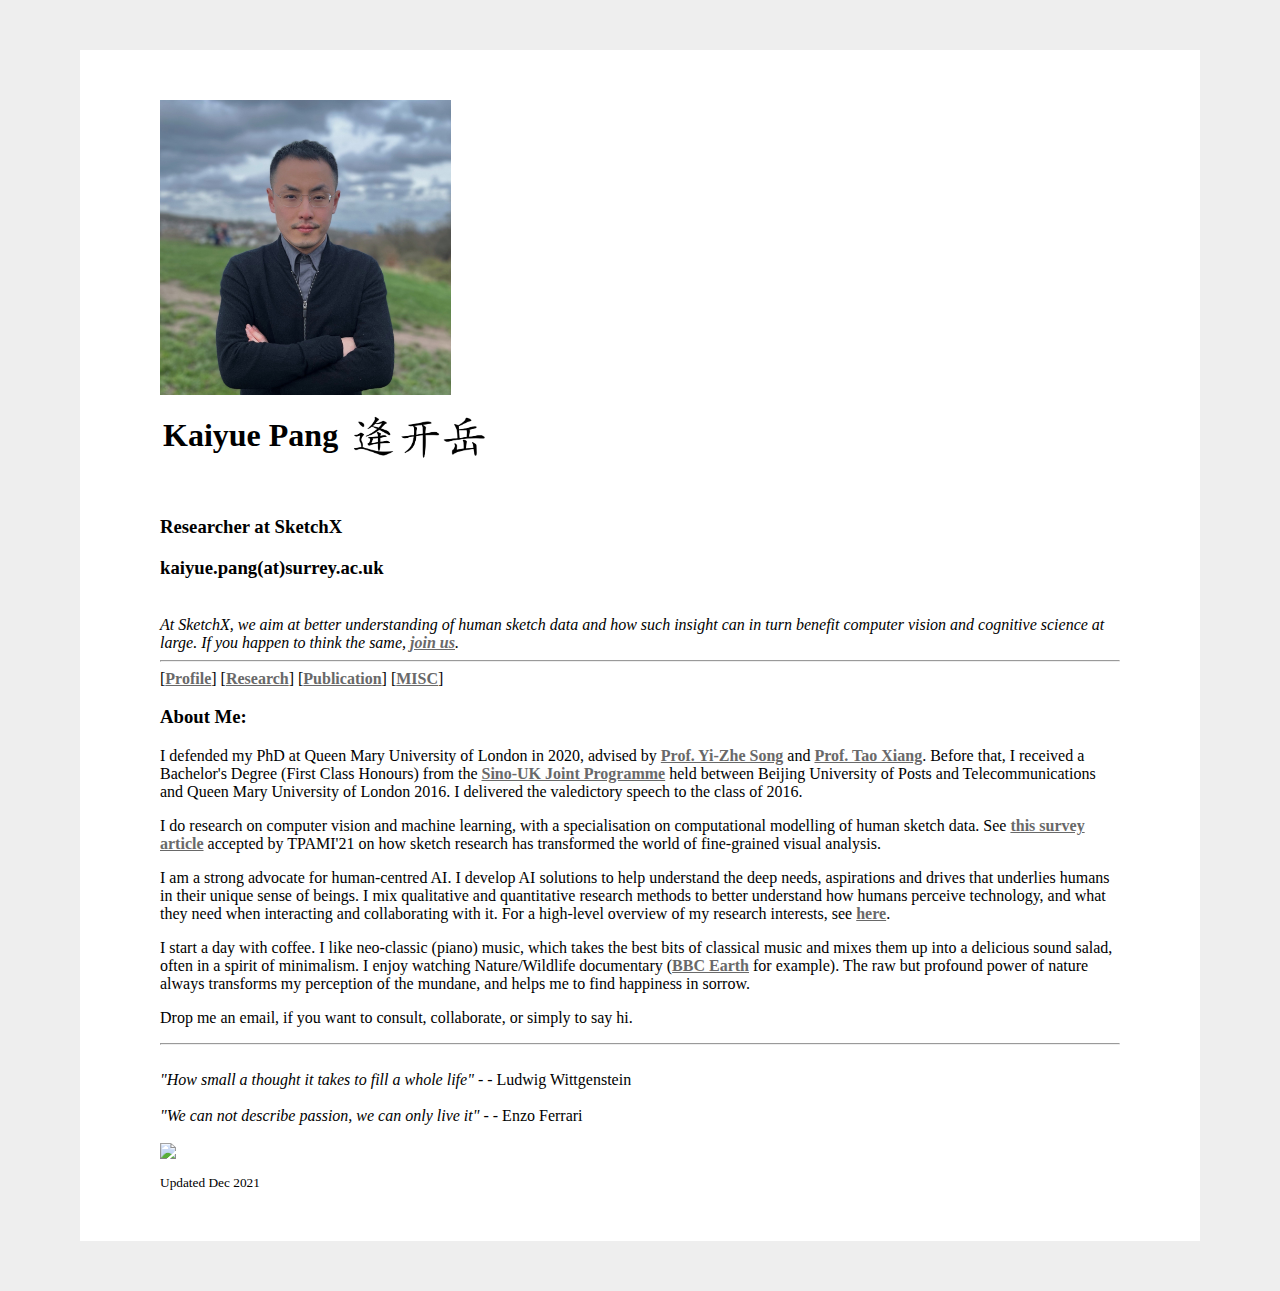
==== index.html @ 8f09667f "update" ====
<html><head>
<meta name="keywords" content="Kaiyue Pang, QMUL, BUPT, CVSSP, Surrey, FG-SBIR, Human-AI, Computer Vision, Sketch Research, Fine-Grained"> 
<meta name="description" content="Kaiyue Pang's home page">
<meta name="google-site-verification" content = "Kaiyue Pang, QMUL, BUPT, CVSSP, Surrey, FG-SBIR, Human-AI, Computer Vision, Sketch Research, Fine-Grained">
<meta name="google-site-verification" content="-HxT5LOZKye2udhAlVbW0nHn4YlmMhf3eN1X9nZn2iM" />
<link href="main.css" media="all" rel="stylesheet">
<title>Kaiyue Pang - Homepage</title>
</head>

<body>


 <div class="container">
      <div class="image">
        <img src="./img/kaiyue_5.jpg" border="0" width="291" height="295">
      </div>
      <br>
      <div class="text">
        <table id="nest table">
            <tr>
            <td><h1>Kaiyue Pang </h1></td>
            <td><img src= "./img/Chinese_name.png" width="135" style="float:left;margin-bottom:18px; margin-left: 10px"></td>
        </table>
      </div>
    </div>

<br>   
<h3>Researcher at SketchX</h3>  

<h3>kaiyue.pang(at)surrey.ac.uk</h3>
<br>
<em>At SketchX, we aim at better understanding of human sketch data and how such insight can in turn benefit computer vision and cognitive science at large. If you happen to think the same, <a href="http://sketchx.ai" target="_blank">join us</a>.</em>
<hr>

<a name="profile"></a>

[<a href="index.html#profile">Profile</a>] [<a href="research.html#research">Research</a>] [<a href="pub.html#pub">Publication</a>] [<a href="misc.html#misc">MISC</a>]</p> 


<h3>About Me:</h3>

<p> I defended my PhD at Queen Mary University of London in 2020, advised by <a href="https://scholar.google.co.uk/citations?user=irZFP_AAAAAJ&hl=en" target="_blank">Prof. Yi-Zhe Song</a> and <a href="https://scholar.google.co.uk/citations?user=MeS5d4gAAAAJ&hl=en" target="_blank">Prof. Tao Xiang</a>. Before that, I received a Bachelor's Degree (First Class Honours) from the <a href = "http://www.eecs.qmul.ac.uk/study-abroad/joint-programme-bupt/" target="_blank">Sino-UK Joint Programme</a> held between Beijing University of Posts and Telecommunications and Queen Mary University of London 2016. I delivered the valedictory speech to the class of 2016. 

<p> I do research on computer vision and machine learning, with a specialisation on computational modelling of human sketch data. See <a href="https://arxiv.org/abs/2111.06119" target="_blank">this survey article</a> accepted by TPAMI'21 on how sketch research has transformed the world of fine-grained visual analysis. 

<p> I am a strong advocate for human-centred AI. I develop AI solutions to help understand the deep needs, aspirations and drives that underlies humans in their unique sense of beings. I mix qualitative and quantitative research methods to better understand how humans perceive technology, and what they need when interacting and collaborating with it. For a high-level overview of my research interests, see <a href="research.html#research" target="_blank">here</a>.

<p> I start a day with coffee. I like neo-classic (piano) music, which takes the best bits of classical music and mixes them up into a delicious sound salad, often in a spirit of minimalism. I enjoy watching Nature/Wildlife documentary (<a href="https://www.bbcearth.com" target="_blank">BBC Earth</a> for example). The raw but profound power of nature always transforms my perception of the mundane, and helps me to find happiness in sorrow.


<p> Drop me an email, if you want to consult, collaborate, or simply to say hi.


<hr>
<br>
<em>"How small a thought it takes to fill a whole life" </em> - - Ludwig Wittgenstein
<br><br>
<em>"We can not describe passion, we can only live it" </em> - - Enzo Ferrari

<br><br>



<a href="https://clustrmaps.com/site/1bjre" title="Visit tracker"><img src="//clustrmaps.com/map_v2.png?cl=0e1633&w=a&t=n&d=pgob_P4ZLOOdFAe7Kw_qcwY_ELuUOJoKlxqChjfMVqQ&co=0b4975&ct=cdd4d9" /></a>


</br>
<!-- Footer ================================================== -->
<footer class="footer">
    <p><small>Updated Dec 2021</small></p>
</footer>

    <!-- Le javascript
    ================================================== -->
    <!-- Placed at the end of the document so the pages load faster -->
    <script src="../assets/js/jquery.js"></script>
    <script src="../assets/js/bootstrap-transition.js"></script>
    <script src="../assets/js/bootstrap-alert.js"></script>
    <script src="../assets/js/bootstrap-modal.js"></script>
    <script src="../assets/js/bootstrap-dropdown.js"></script>
    <script src="../assets/js/bootstrap-scrollspy.js"></script>
    <script src="../assets/js/bootstrap-tab.js"></script>
    <script src="../assets/js/bootstrap-tooltip.js"></script>
    <script src="../assets/js/bootstrap-popover.js"></script>
    <script src="../assets/js/bootstrap-button.js"></script>
    <script src="../assets/js/bootstrap-collapse.js"></script>
    <script src="../assets/js/bootstrap-carousel.js"></script>
    <script src="../assets/js/bootstrap-typeahead.js"></script>
</body>

</html>
---- main.css ----
html {
  background-color: #eeeeee; 
}

body { 
/*  font-family: Times;*/
  color: #000;
  background-color: #ffffff; 
  text-align:left; /* for IE */
  margin-top: 50px; 
  margin-bottom: 50px;
  margin-left: auto;
  margin-right: auto;
  padding-left:  80px;
  padding-right: 80px;
  padding-top: 50px;
  padding-bottom: 50px;
  max-width: 960px;
}

table{ background-color: #ffffff; }

a, a:link, a:visited {
  font-weight: bold;
  color: #696969;
  background:transparent text-decoration: underline;
  cursor:pointer; background-color:underline
}
a:hover {
  color: #8B0000;
  background:inherit;
  text-decoration: underline;
}

img { border: 0; }

/*h1,h2,h3,h4 { font-family: Times}*/

/*p {font-size:16;}*/
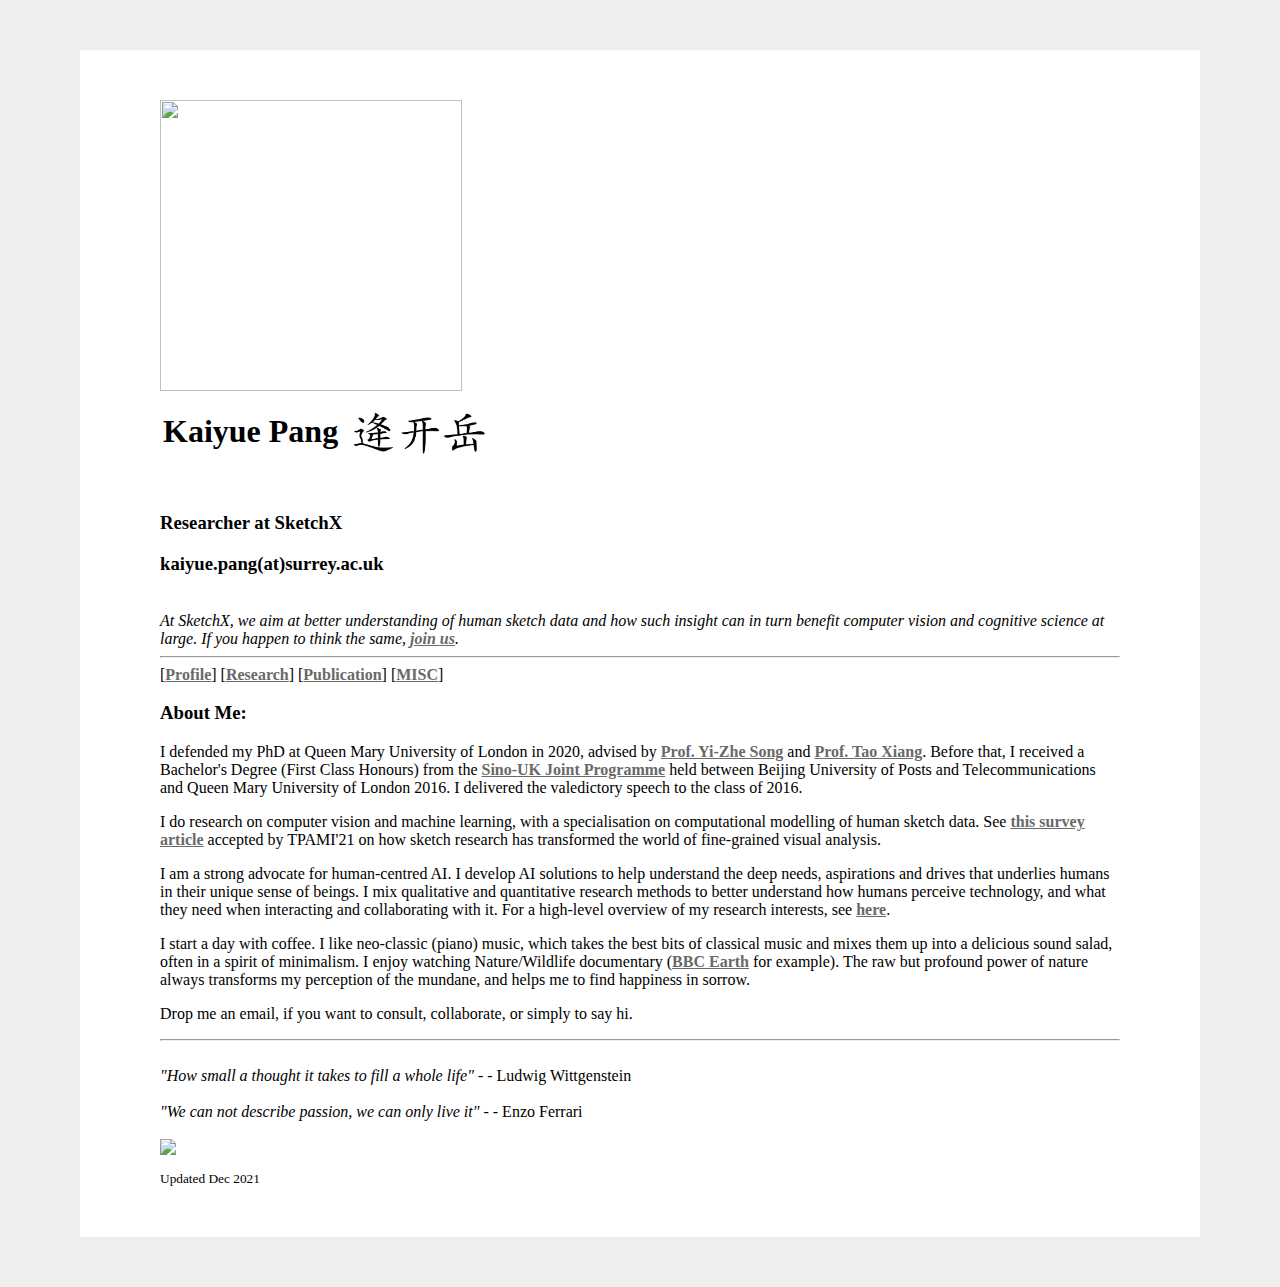
==== commit dfd93fd2: "update" ====
--- a/index.html
+++ b/index.html
@@ -12,7 +12,7 @@
 
  <div class="container">
       <div class="image">
-        <img src="./img/kaiyue_5.jpg" border="0" width="291" height="295">
+        <img src="./img/kaiyue_6.jpg" border="0" width="302" height="291">
       </div>
       <br>
       <div class="text">
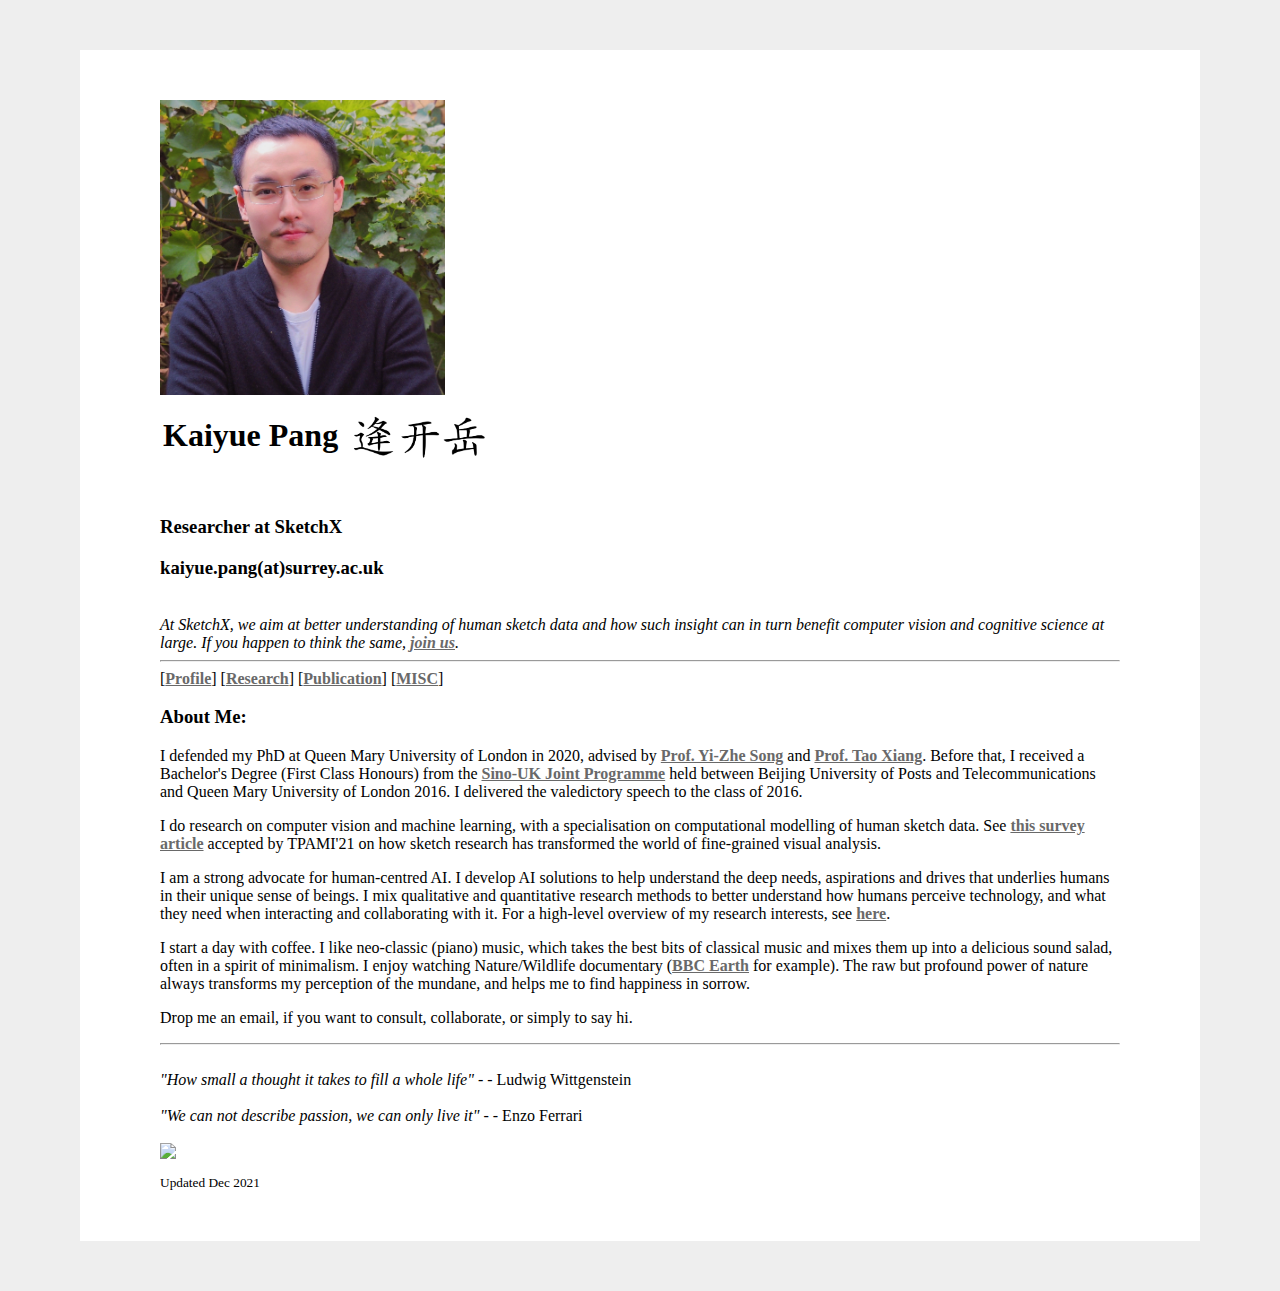
==== commit aa3fedc6: "update" ====
--- a/index.html
+++ b/index.html
@@ -12,7 +12,7 @@
 
  <div class="container">
       <div class="image">
-        <img src="./img/kaiyue_6.jpg" border="0" width="302" height="291">
+        <img src="./img/kaiyue_6.jpg" border="0" width="285" height="295">
       </div>
       <br>
       <div class="text">
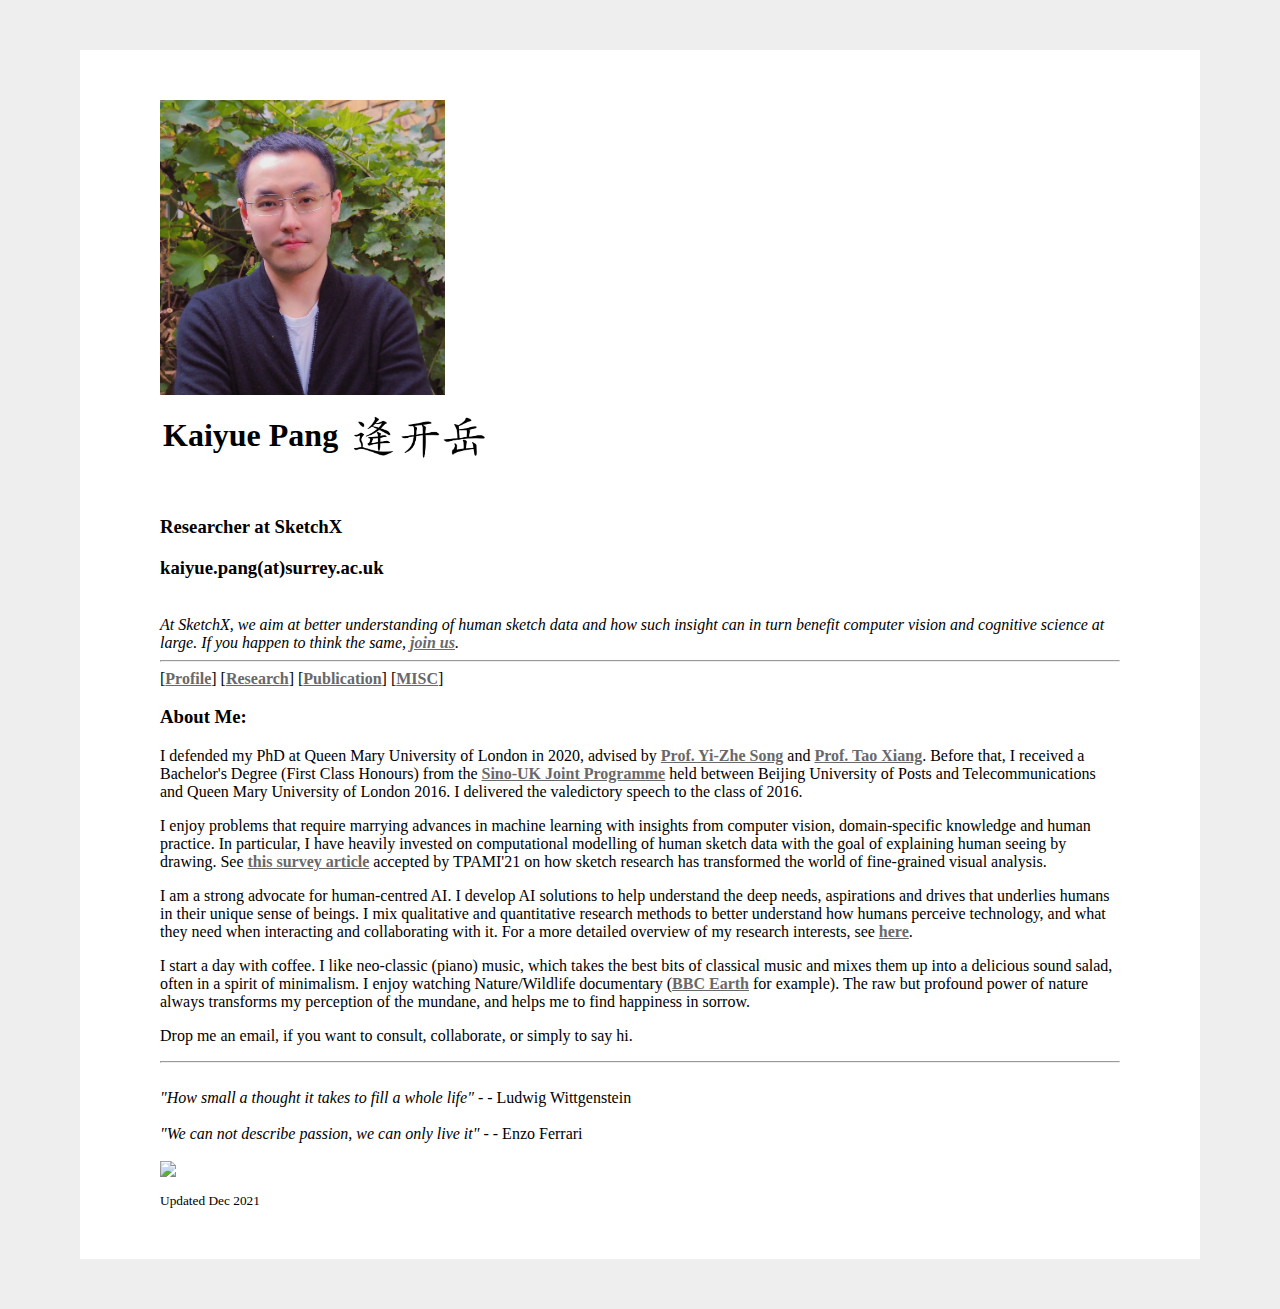
==== commit 150cddbd: "update" ====
--- a/index.html
+++ b/index.html
@@ -41,9 +41,9 @@
 
 <p> I defended my PhD at Queen Mary University of London in 2020, advised by <a href="https://scholar.google.co.uk/citations?user=irZFP_AAAAAJ&hl=en" target="_blank">Prof. Yi-Zhe Song</a> and <a href="https://scholar.google.co.uk/citations?user=MeS5d4gAAAAJ&hl=en" target="_blank">Prof. Tao Xiang</a>. Before that, I received a Bachelor's Degree (First Class Honours) from the <a href = "http://www.eecs.qmul.ac.uk/study-abroad/joint-programme-bupt/" target="_blank">Sino-UK Joint Programme</a> held between Beijing University of Posts and Telecommunications and Queen Mary University of London 2016. I delivered the valedictory speech to the class of 2016. 
 
-<p> I do research on computer vision and machine learning, with a specialisation on computational modelling of human sketch data. See <a href="https://arxiv.org/abs/2111.06119" target="_blank">this survey article</a> accepted by TPAMI'21 on how sketch research has transformed the world of fine-grained visual analysis. 
+<p> I enjoy problems that require marrying advances in machine learning with insights from computer vision, domain-specific knowledge and human practice. In particular, I have heavily invested on computational modelling of human sketch data with the goal of explaining human seeing by drawing. See <a href="https://arxiv.org/abs/2111.06119" target="_blank">this survey article</a> accepted by TPAMI'21 on how sketch research has transformed the world of fine-grained visual analysis. 
 
-<p> I am a strong advocate for human-centred AI. I develop AI solutions to help understand the deep needs, aspirations and drives that underlies humans in their unique sense of beings. I mix qualitative and quantitative research methods to better understand how humans perceive technology, and what they need when interacting and collaborating with it. For a high-level overview of my research interests, see <a href="research.html#research" target="_blank">here</a>.
+<p> I am a strong advocate for human-centred AI. I develop AI solutions to help understand the deep needs, aspirations and drives that underlies humans in their unique sense of beings. I mix qualitative and quantitative research methods to better understand how humans perceive technology, and what they need when interacting and collaborating with it. For a more detailed overview of my research interests, see <a href="research.html#research" target="_blank">here</a>.
 
 <p> I start a day with coffee. I like neo-classic (piano) music, which takes the best bits of classical music and mixes them up into a delicious sound salad, often in a spirit of minimalism. I enjoy watching Nature/Wildlife documentary (<a href="https://www.bbcearth.com" target="_blank">BBC Earth</a> for example). The raw but profound power of nature always transforms my perception of the mundane, and helps me to find happiness in sorrow.
 
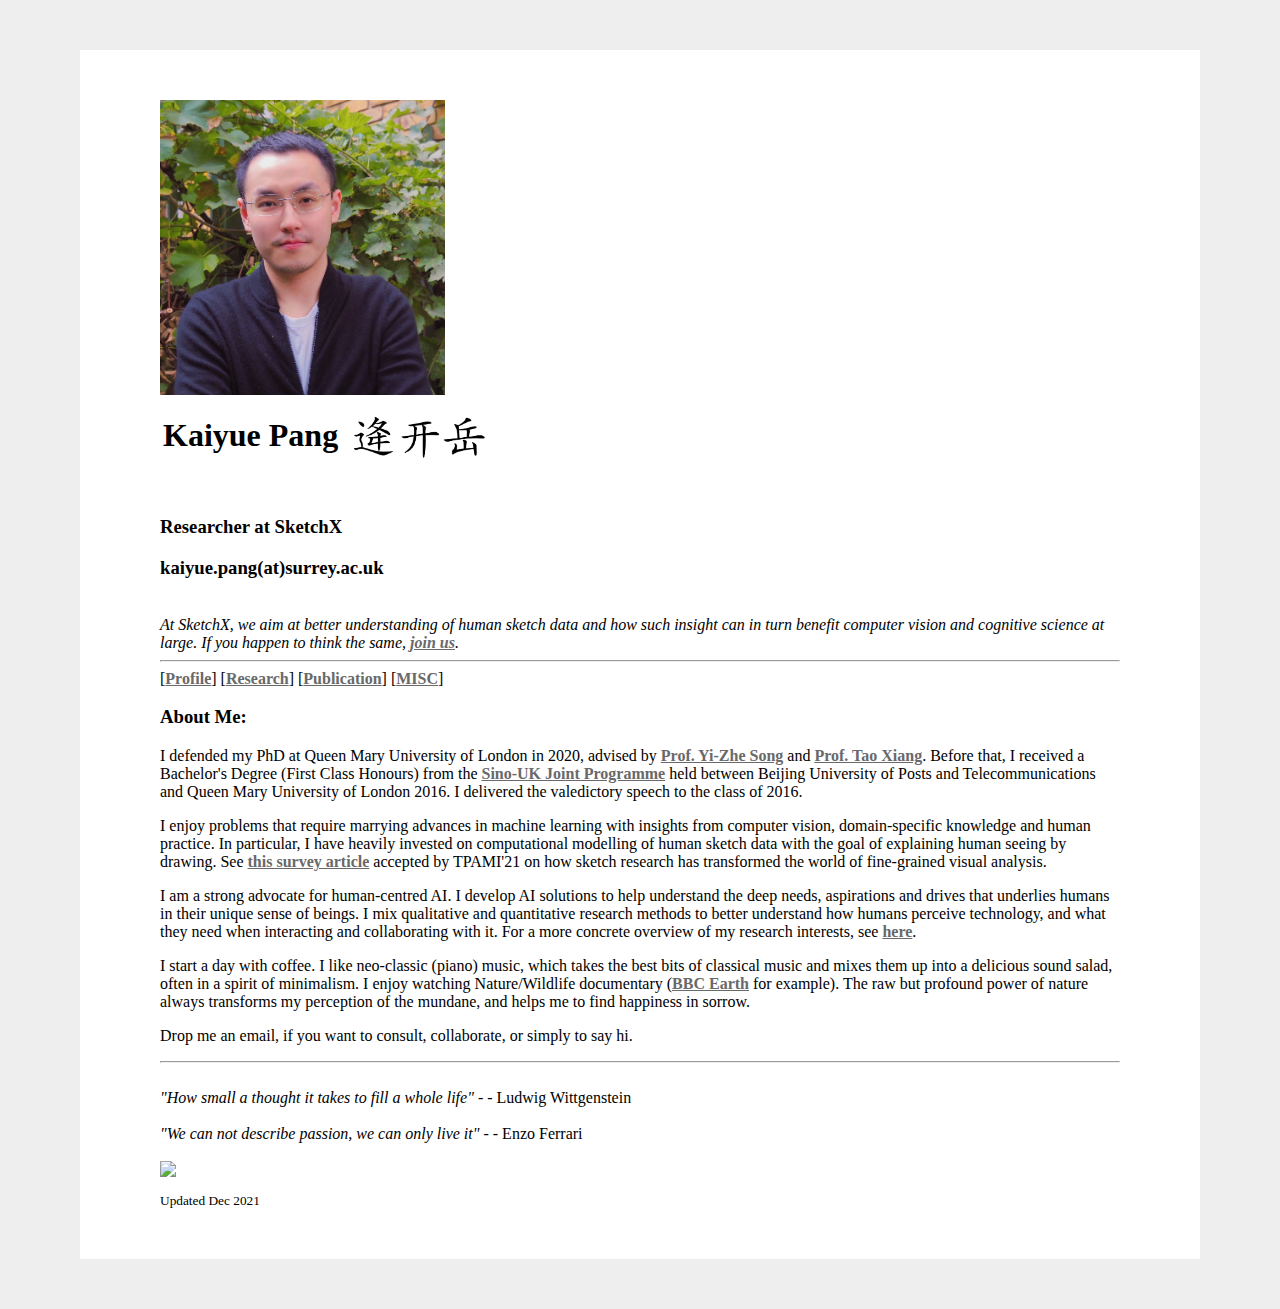
==== commit 2838fd2d: "Update index.html" ====
--- a/index.html
+++ b/index.html
@@ -43,7 +43,7 @@
 
 <p> I enjoy problems that require marrying advances in machine learning with insights from computer vision, domain-specific knowledge and human practice. In particular, I have heavily invested on computational modelling of human sketch data with the goal of explaining human seeing by drawing. See <a href="https://arxiv.org/abs/2111.06119" target="_blank">this survey article</a> accepted by TPAMI'21 on how sketch research has transformed the world of fine-grained visual analysis. 
 
-<p> I am a strong advocate for human-centred AI. I develop AI solutions to help understand the deep needs, aspirations and drives that underlies humans in their unique sense of beings. I mix qualitative and quantitative research methods to better understand how humans perceive technology, and what they need when interacting and collaborating with it. For a more detailed overview of my research interests, see <a href="research.html#research" target="_blank">here</a>.
+<p> I am a strong advocate for human-centred AI. I develop AI solutions to help understand the deep needs, aspirations and drives that underlies humans in their unique sense of beings. I mix qualitative and quantitative research methods to better understand how humans perceive technology, and what they need when interacting and collaborating with it. For a more concrete overview of my research interests, see <a href="research.html#research" target="_blank">here</a>.
 
 <p> I start a day with coffee. I like neo-classic (piano) music, which takes the best bits of classical music and mixes them up into a delicious sound salad, often in a spirit of minimalism. I enjoy watching Nature/Wildlife documentary (<a href="https://www.bbcearth.com" target="_blank">BBC Earth</a> for example). The raw but profound power of nature always transforms my perception of the mundane, and helps me to find happiness in sorrow.
 
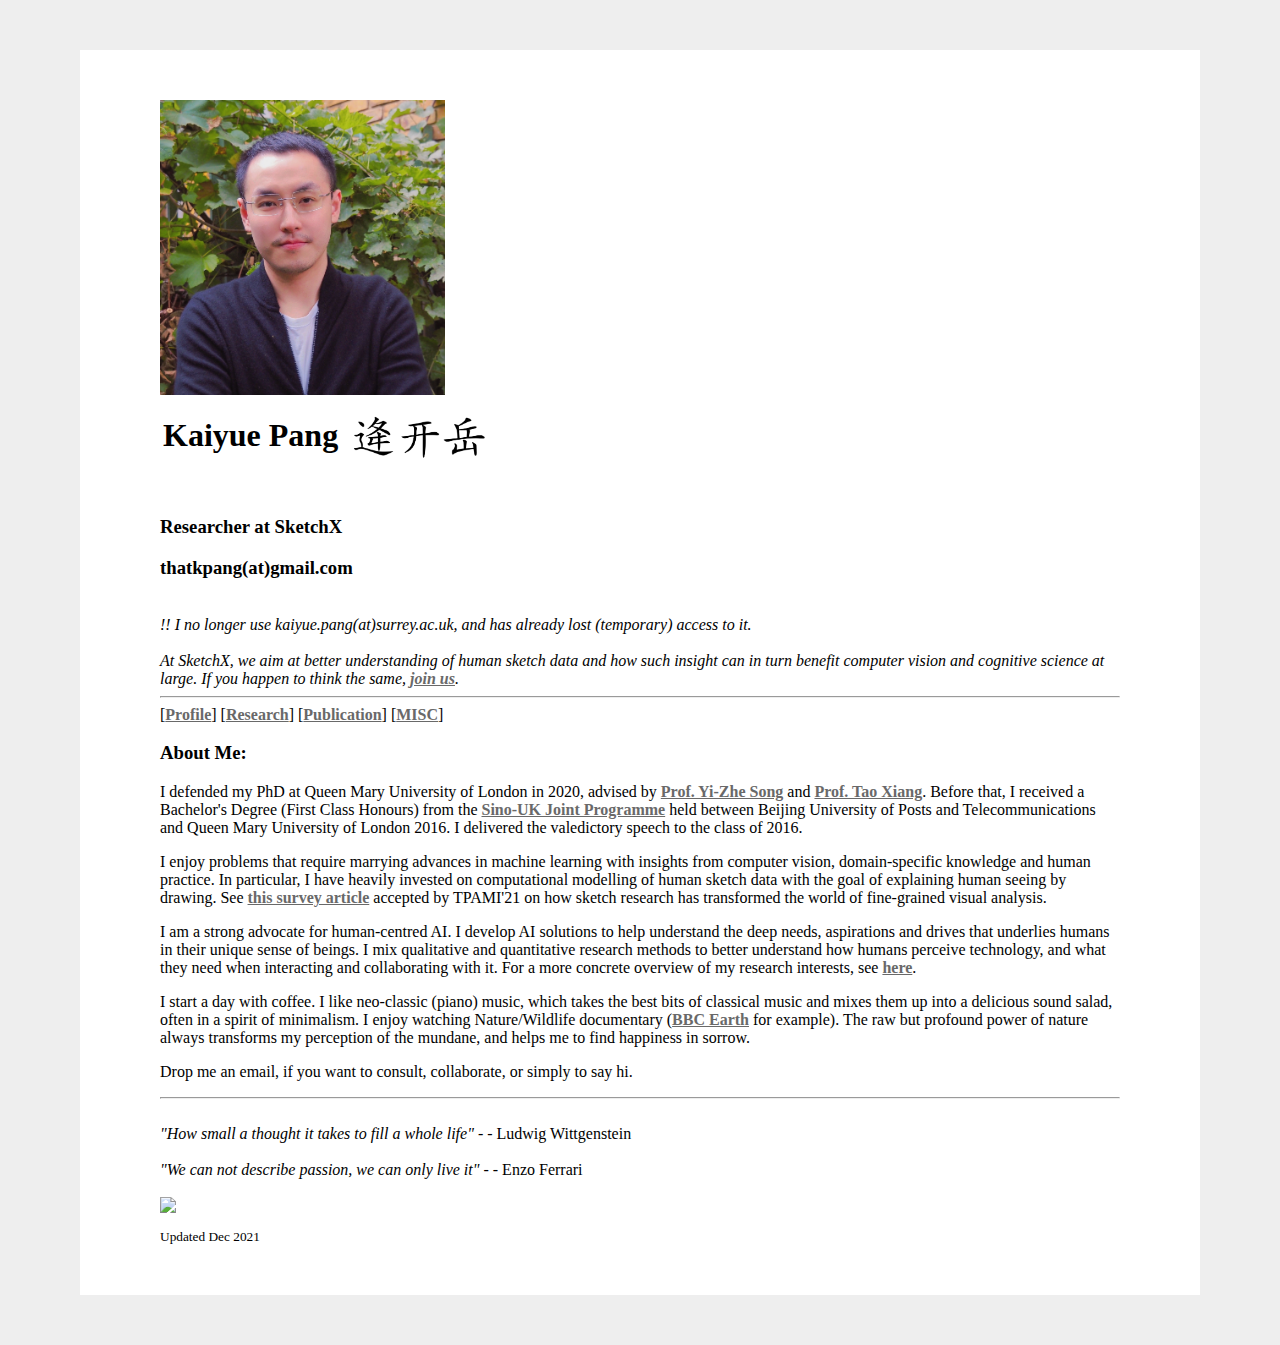
==== commit ffc3d5ad: "update" ====
--- a/index.html
+++ b/index.html
@@ -27,7 +27,10 @@
 <br>   
 <h3>Researcher at SketchX</h3>  
 
-<h3>kaiyue.pang(at)surrey.ac.uk</h3>
+<h3>thatkpang(at)gmail.com</h3>
+<br>
+<em>!! I no longer use kaiyue.pang(at)surrey.ac.uk, and has already lost (temporary) access to it.</em>
+<br>
 <br>
 <em>At SketchX, we aim at better understanding of human sketch data and how such insight can in turn benefit computer vision and cognitive science at large. If you happen to think the same, <a href="http://sketchx.ai" target="_blank">join us</a>.</em>
 <hr>
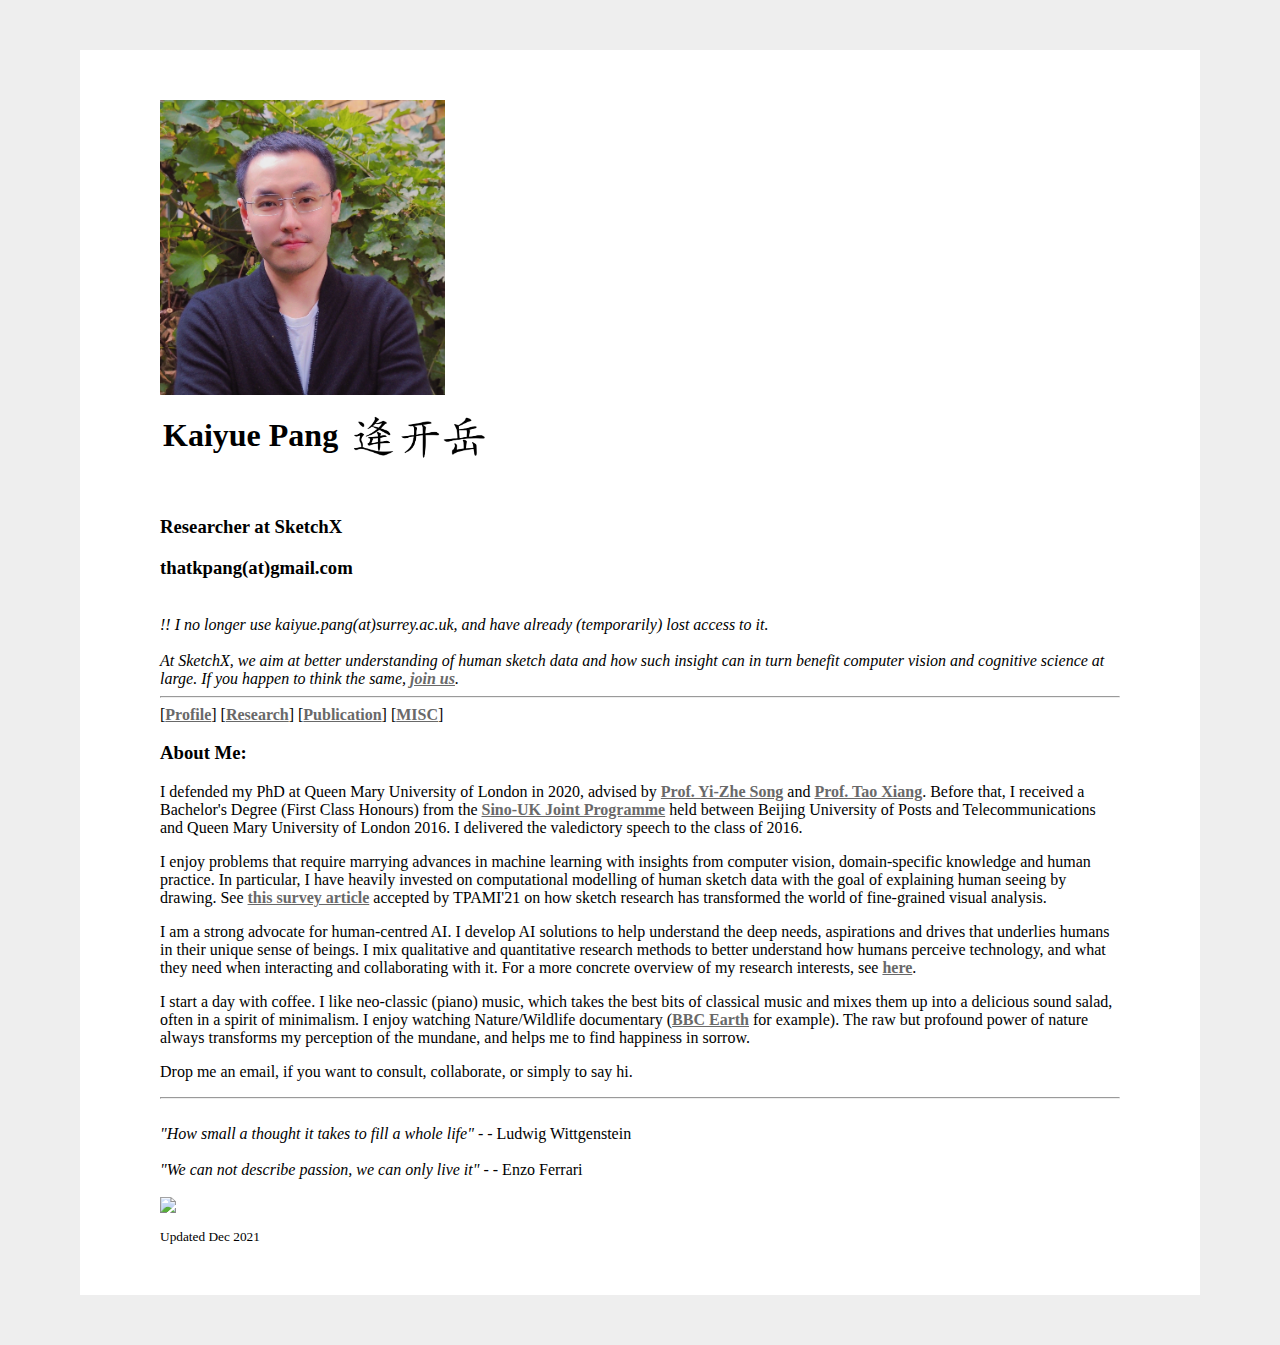
==== commit 231e288b: "Update index.html" ====
--- a/index.html
+++ b/index.html
@@ -29,7 +29,7 @@
 
 <h3>thatkpang(at)gmail.com</h3>
 <br>
-<em>!! I no longer use kaiyue.pang(at)surrey.ac.uk, and has already lost (temporary) access to it.</em>
+<em>!! I no longer use kaiyue.pang(at)surrey.ac.uk, and have already (temporarily) lost access to it.</em>
 <br>
 <br>
 <em>At SketchX, we aim at better understanding of human sketch data and how such insight can in turn benefit computer vision and cognitive science at large. If you happen to think the same, <a href="http://sketchx.ai" target="_blank">join us</a>.</em>
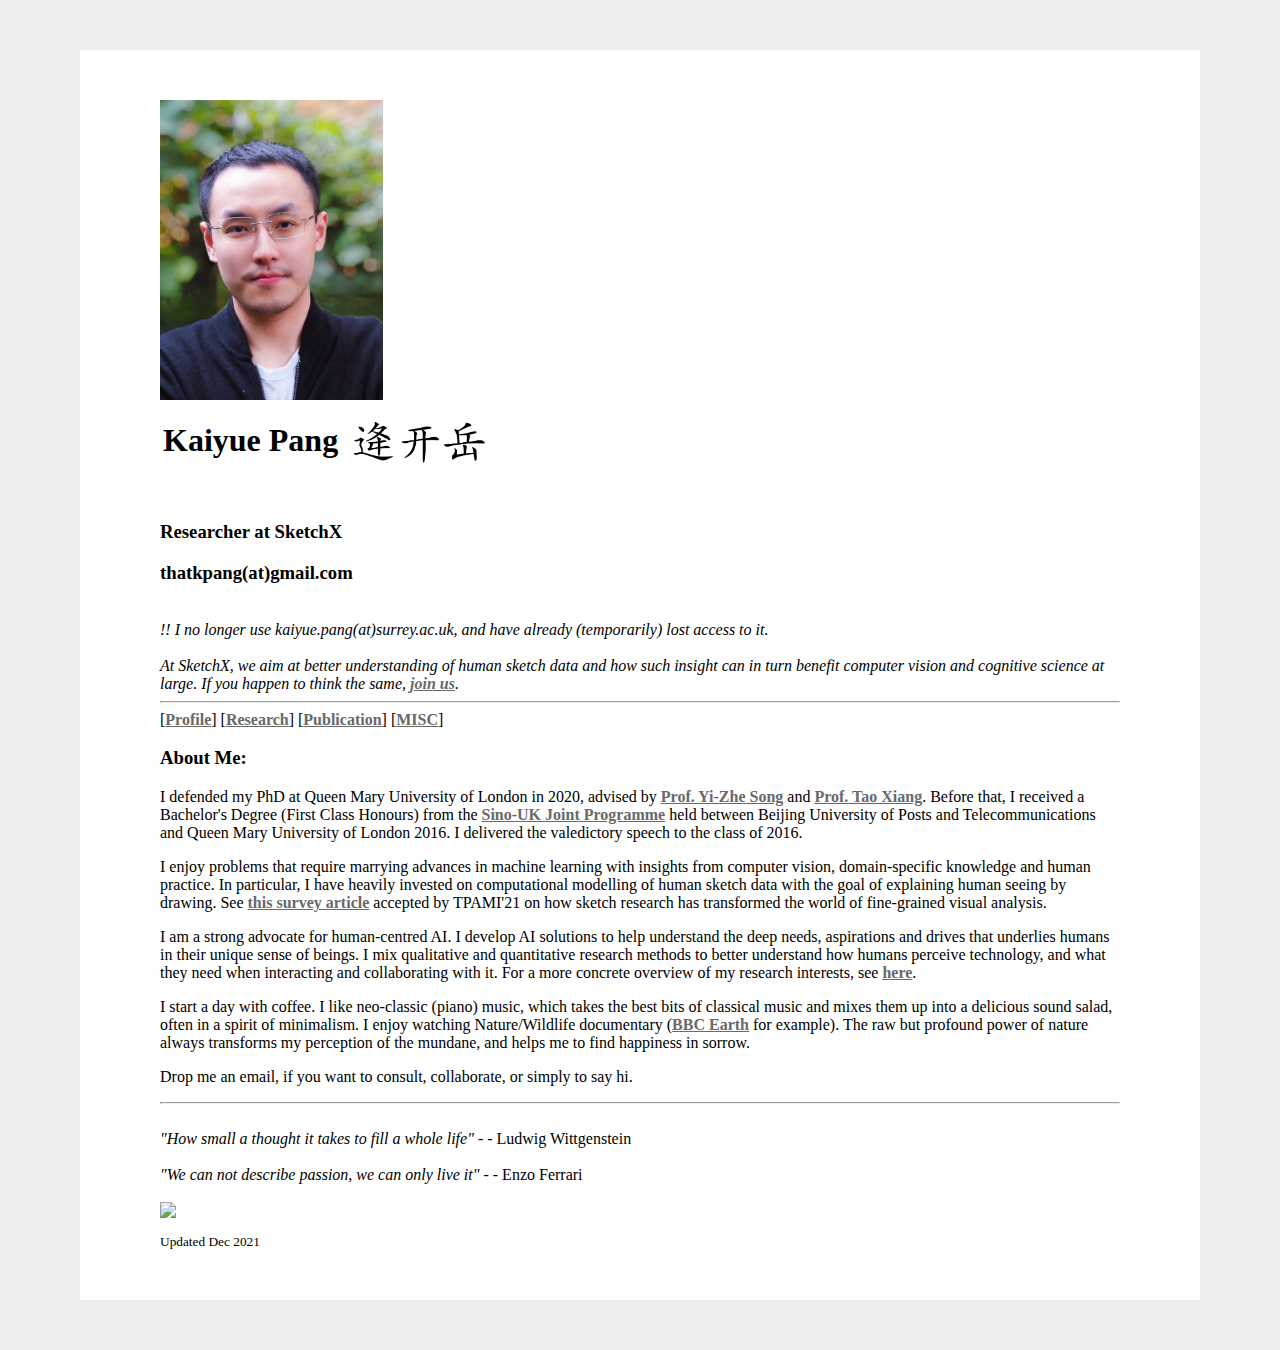
==== commit 4f231296: "update" ====
--- a/index.html
+++ b/index.html
@@ -12,7 +12,7 @@
 
  <div class="container">
       <div class="image">
-        <img src="./img/kaiyue_6.jpg" border="0" width="285" height="295">
+        <img src="./img/Kaiyue_Jul2022.jpeg" border="0" width="223" height="300">
       </div>
       <br>
       <div class="text">
